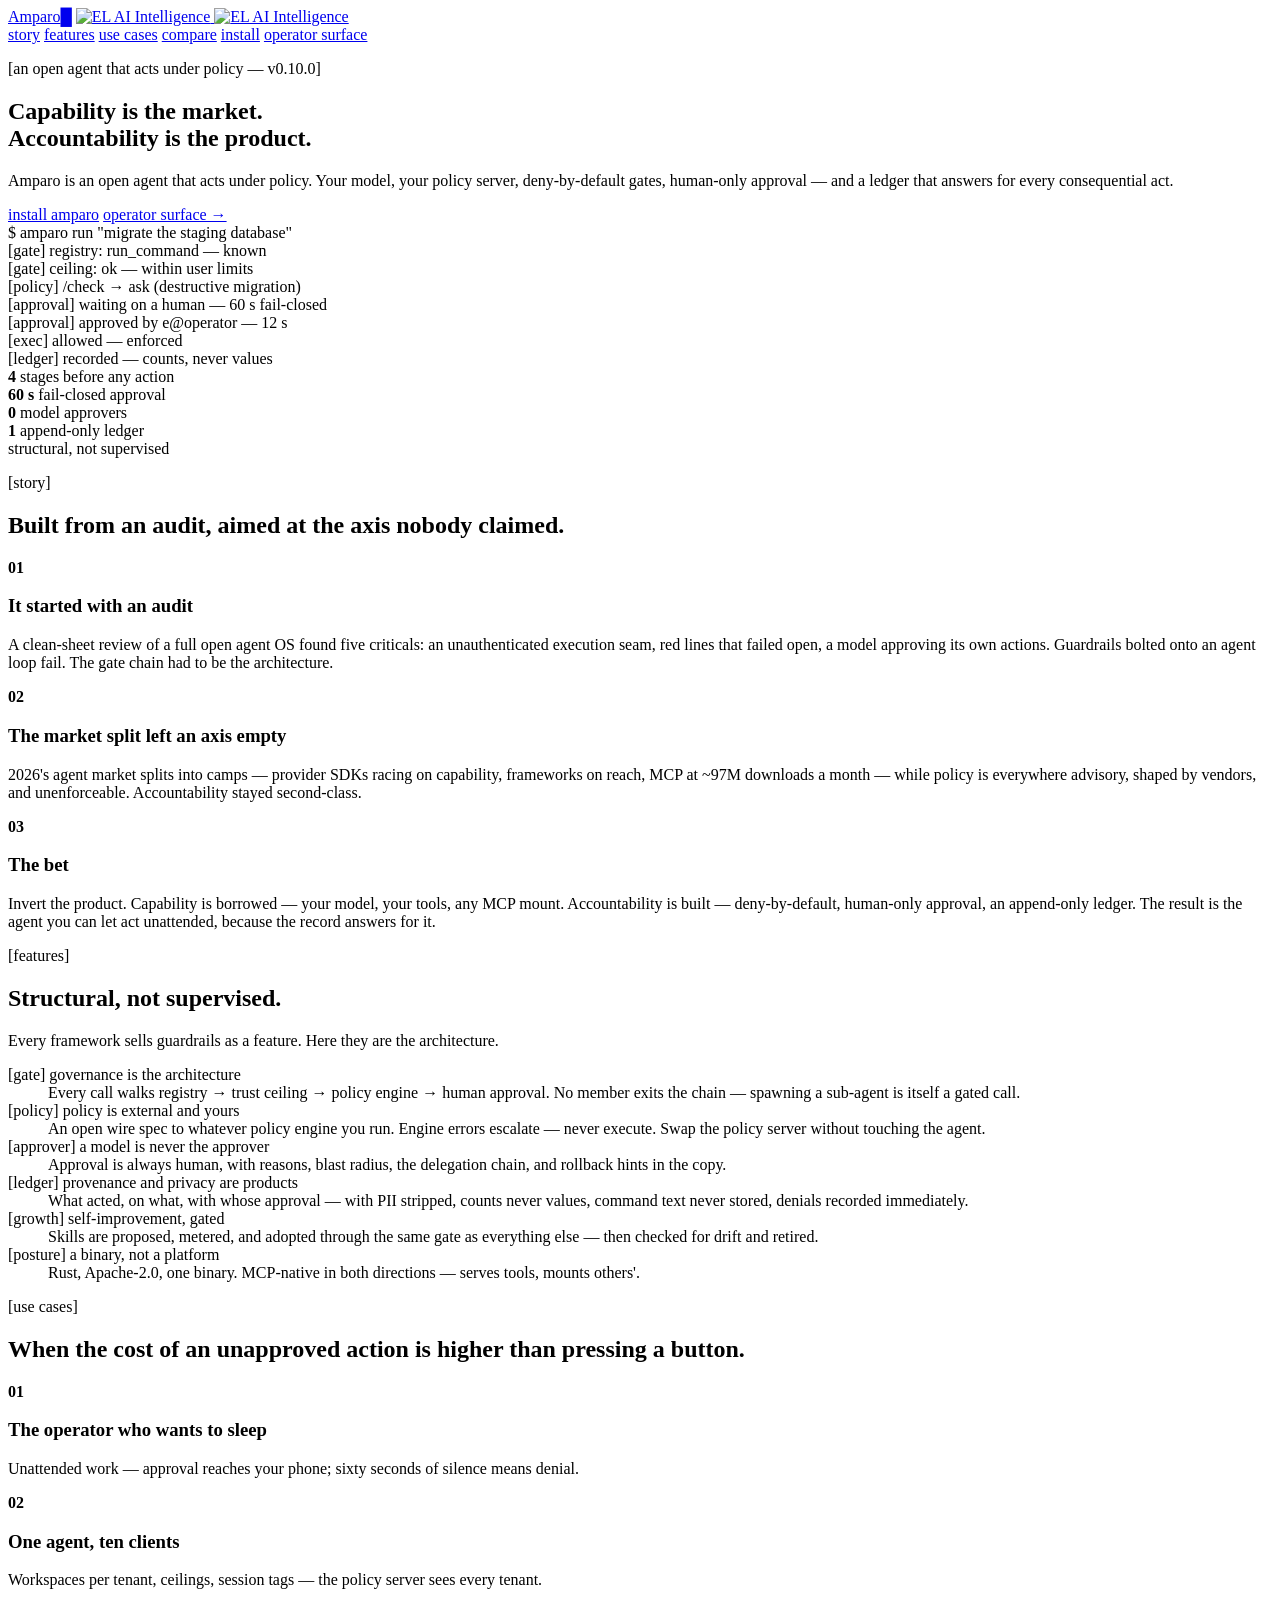
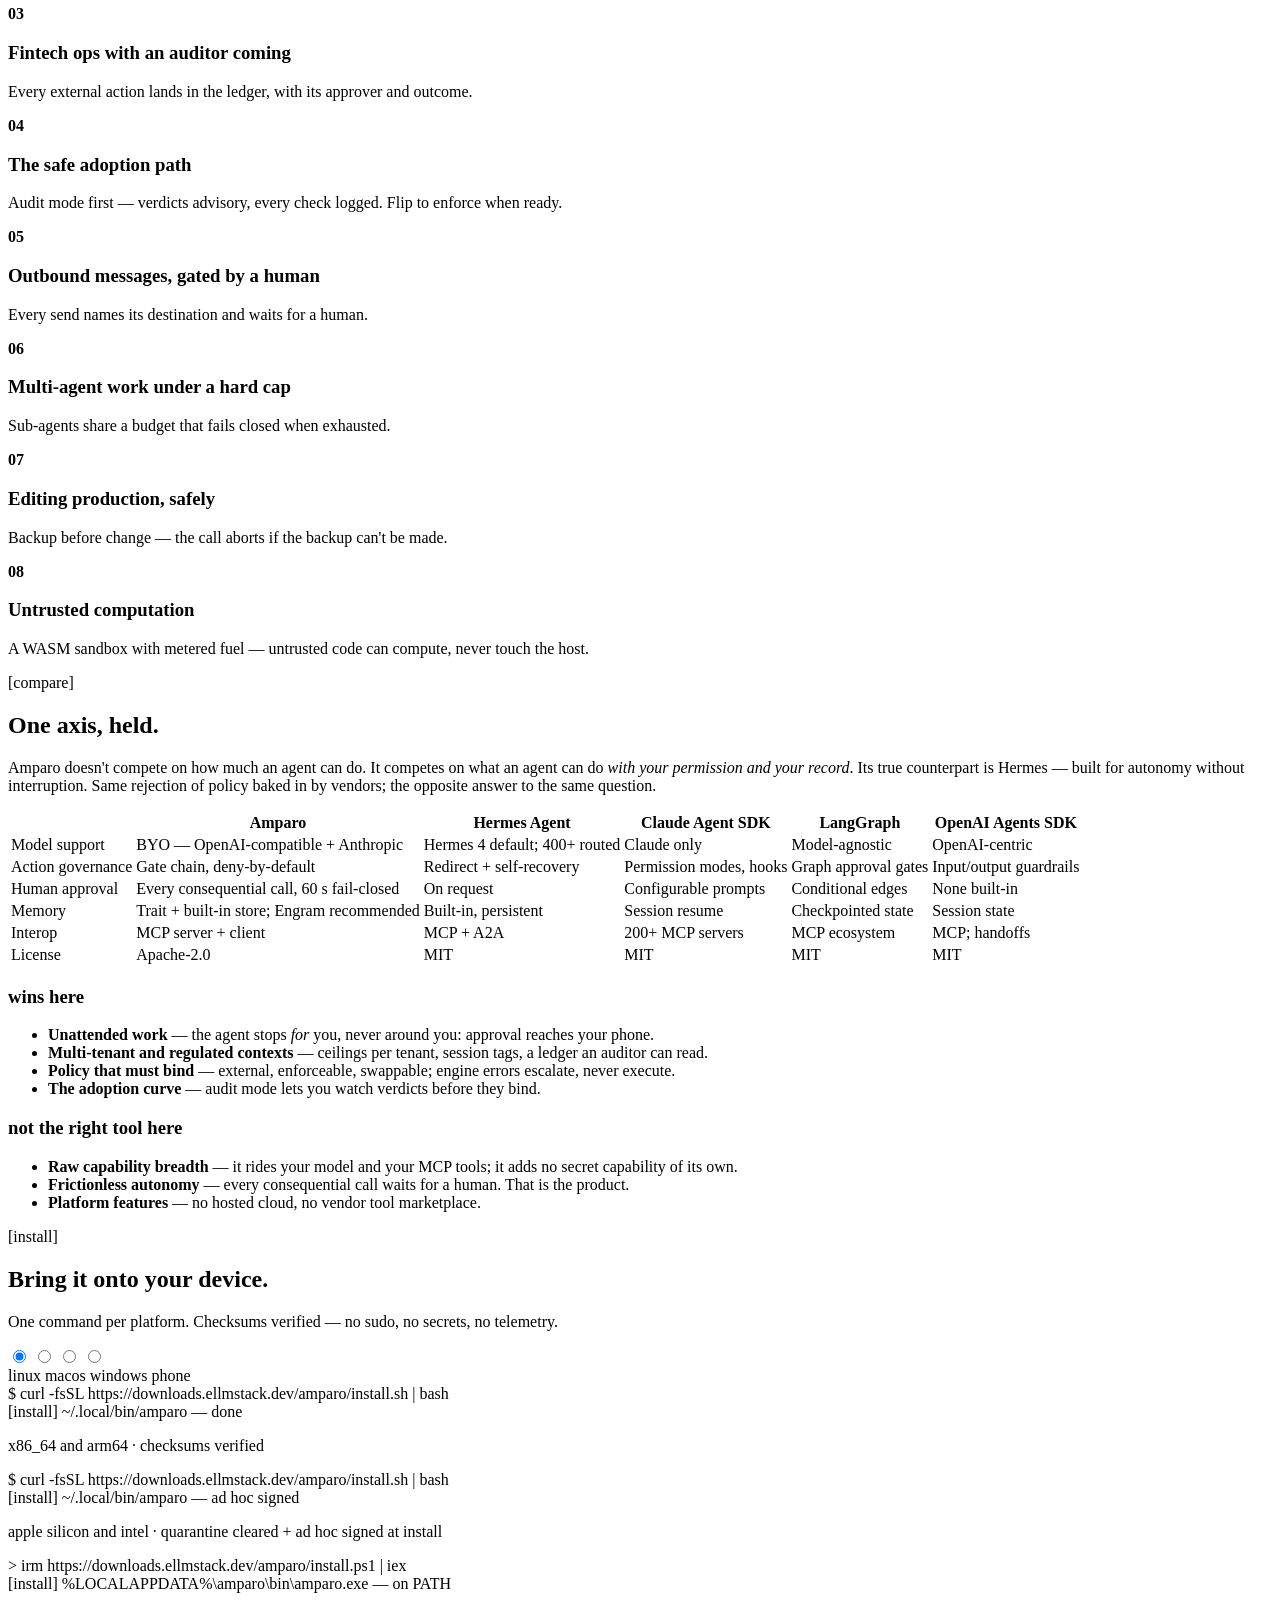
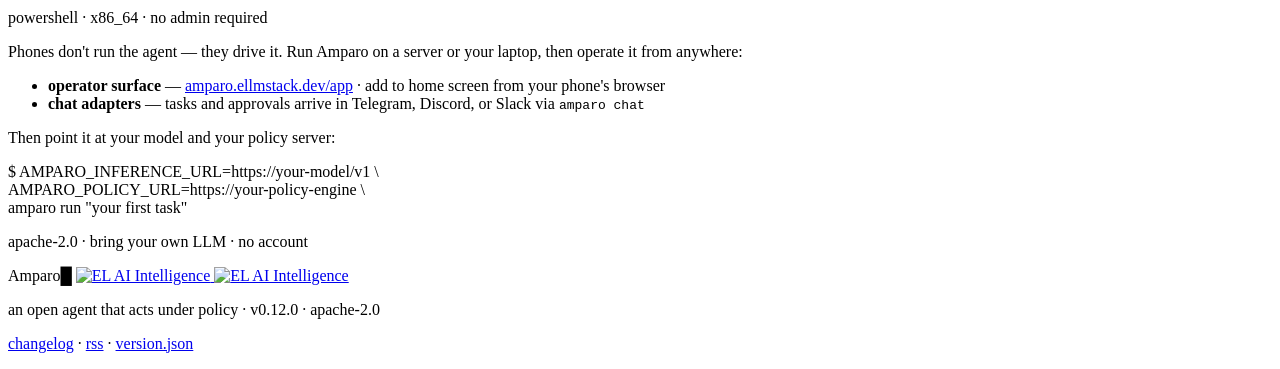
==== web/public/landing.html @ 2b6a8eb6 "Update notifications: changelog page, version.json, RSS, CLI update check, TUI and web banners - web" ====
<!doctype html>
<html lang="en">
<head>
  <meta charset="utf-8">
  <meta name="viewport" content="width=device-width, initial-scale=1">
  <title>Amparo — an open agent that acts under policy</title>
  <meta name="description" content="Amparo is an open agent that acts under policy: bring your own LLM, deny-by-default gates, human-only approval, and a ledger that records every consequential act.">
  <link rel="stylesheet" href="/landing.css">
</head>
<body>
  <header>
    <div class="hdr">
      <div class="brand-group">
        <a class="brand" href="/">Amparo<span class="cursor" aria-hidden="true">█</span></a>
        <a class="brand-company" href="https://elai-intelligence.com" aria-label="EL AI Intelligence">
          <img class="wm-dark" src="/img/elai-wordmark-white.png" alt="EL AI Intelligence">
          <img class="wm-light" src="/img/elai-wordmark.png" alt="EL AI Intelligence">
        </a>
      </div>
      <nav>
        <a href="#story">story</a>
        <a href="#features">features</a>
        <a href="#cases">use cases</a>
        <a href="#compare">compare</a>
        <a href="#install">install</a>
        <a class="cta" href="/app">operator surface</a>
      </nav>
    </div>
  </header>

  <section class="hero">
    <div class="wrap">
      <div class="hero-grid">
        <div>
          <p class="eyebrow">[an open agent that acts under policy — v0.10.0]</p>
          <h1>Capability is the market.<br>Accountability is the product.</h1>
          <p class="lede">Amparo is an open agent that acts under policy. Your model, your policy server, deny-by-default gates, human-only approval — and a ledger that answers for every consequential act.</p>
          <div class="cta-row">
            <a class="btn primary" href="#install">install amparo</a>
            <a class="btn" href="/app">operator surface →</a>
          </div>
        </div>
        <div class="terminal" aria-label="amparo run example">
          <div class="t-line"><span class="p">$</span> amparo run "migrate the staging database"</div>
          <div class="t-line"><span class="tag-gate">[gate]</span> registry: run_command — known</div>
          <div class="t-line"><span class="tag-gate">[gate]</span> ceiling: ok — within user limits</div>
          <div class="t-line"><span class="tag-policy">[policy]</span> /check → ask <span class="dim">(destructive migration)</span></div>
          <div class="t-line"><span class="tag-approval">[approval]</span> waiting on a human — 60 s fail-closed</div>
          <div class="t-line"><span class="tag-approval">[approval]</span> approved by e@operator — 12 s</div>
          <div class="t-line"><span class="tag-exec">[exec]</span> allowed — enforced</div>
          <div class="t-line"><span class="tag-ledger">[ledger]</span> recorded — counts, never values</div>
        </div>
      </div>
      <div class="proof-row">
        <div class="proof-item"><b>4</b> stages before any action</div>
        <div class="proof-item"><b>60 s</b> fail-closed approval</div>
        <div class="proof-item"><b>0</b> model approvers</div>
        <div class="proof-item"><b>1</b> append-only ledger</div>
        <div class="proof-item proof-label">structural, not supervised</div>
      </div>
    </div>
  </section>

  <section id="story">
    <div class="wrap">
      <p class="eyebrow">[story]</p>
      <h2>Built from an audit, aimed at the axis nobody claimed.</h2>
      <div class="beats">
        <div class="beat">
          <b>01</b>
          <div>
            <h3>It started with an audit</h3>
            <p>A clean-sheet review of a full open agent OS found five criticals: an unauthenticated execution seam, red lines that failed open, a model approving its own actions. Guardrails bolted onto an agent loop fail. The gate chain had to be the architecture.</p>
          </div>
        </div>
        <div class="beat">
          <b>02</b>
          <div>
            <h3>The market split left an axis empty</h3>
            <p>2026's agent market splits into camps — provider SDKs racing on capability, frameworks on reach, MCP at ~97M downloads a month — while policy is everywhere advisory, shaped by vendors, and unenforceable. Accountability stayed second-class.</p>
          </div>
        </div>
        <div class="beat">
          <b>03</b>
          <div>
            <h3>The bet</h3>
            <p>Invert the product. Capability is borrowed — your model, your tools, any MCP mount. Accountability is built — deny-by-default, human-only approval, an append-only ledger. The result is the agent you can let act unattended, because the record answers for it.</p>
          </div>
        </div>
      </div>
    </div>
  </section>

  <section id="features" class="band-alt">
    <div class="wrap">
      <p class="eyebrow">[features]</p>
      <h2>Structural, not supervised.</h2>
      <p class="sub">Every framework sells guardrails as a feature. Here they are the architecture.</p>
      <dl class="features">
        <div class="feature"><dt>[gate] governance is the architecture</dt><dd>Every call walks registry → trust ceiling → policy engine → human approval. No member exits the chain — spawning a sub-agent is itself a gated call.</dd></div>
        <div class="feature"><dt>[policy] policy is external and yours</dt><dd>An open wire spec to whatever policy engine you run. Engine errors escalate — never execute. Swap the policy server without touching the agent.</dd></div>
        <div class="feature"><dt>[approver] a model is never the approver</dt><dd>Approval is always human, with reasons, blast radius, the delegation chain, and rollback hints in the copy.</dd></div>
        <div class="feature"><dt>[ledger] provenance and privacy are products</dt><dd>What acted, on what, with whose approval — with PII stripped, counts never values, command text never stored, denials recorded immediately.</dd></div>
        <div class="feature"><dt>[growth] self-improvement, gated</dt><dd>Skills are proposed, metered, and adopted through the same gate as everything else — then checked for drift and retired.</dd></div>
        <div class="feature"><dt>[posture] a binary, not a platform</dt><dd>Rust, Apache-2.0, one binary. MCP-native in both directions — serves tools, mounts others'.</dd></div>
      </dl>
    </div>
  </section>

  <section id="cases">
    <div class="wrap">
      <p class="eyebrow">[use cases]</p>
      <h2>When the cost of an unapproved action is higher than pressing a button.</h2>
      <div class="cases">
        <div class="case"><b>01</b><div><h3>The operator who wants to sleep</h3><p>Unattended work — approval reaches your phone; sixty seconds of silence means denial.</p></div></div>
        <div class="case"><b>02</b><div><h3>One agent, ten clients</h3><p>Workspaces per tenant, ceilings, session tags — the policy server sees every tenant.</p></div></div>
        <div class="case"><b>03</b><div><h3>Fintech ops with an auditor coming</h3><p>Every external action lands in the ledger, with its approver and outcome.</p></div></div>
        <div class="case"><b>04</b><div><h3>The safe adoption path</h3><p>Audit mode first — verdicts advisory, every check logged. Flip to enforce when ready.</p></div></div>
        <div class="case"><b>05</b><div><h3>Outbound messages, gated by a human</h3><p>Every send names its destination and waits for a human.</p></div></div>
        <div class="case"><b>06</b><div><h3>Multi-agent work under a hard cap</h3><p>Sub-agents share a budget that fails closed when exhausted.</p></div></div>
        <div class="case"><b>07</b><div><h3>Editing production, safely</h3><p>Backup before change — the call aborts if the backup can't be made.</p></div></div>
        <div class="case"><b>08</b><div><h3>Untrusted computation</h3><p>A WASM sandbox with metered fuel — untrusted code can compute, never touch the host.</p></div></div>
      </div>
    </div>
  </section>

  <section id="compare" class="band-alt">
    <div class="wrap">
      <p class="eyebrow">[compare]</p>
      <h2>One axis, held.</h2>
      <p class="sub">Amparo doesn't compete on how much an agent can do. It competes on what an agent can do <em>with your permission and your record</em>. Its true counterpart is Hermes — built for autonomy without interruption. Same rejection of policy baked in by vendors; the opposite answer to the same question.</p>
      <div class="table-wrap">
        <table>
          <thead>
            <tr>
              <th></th>
              <th class="us">Amparo</th>
              <th>Hermes Agent</th>
              <th>Claude Agent SDK</th>
              <th>LangGraph</th>
              <th>OpenAI Agents SDK</th>
            </tr>
          </thead>
          <tbody>
            <tr><td>Model support</td><td class="us">BYO — OpenAI-compatible + Anthropic</td><td>Hermes 4 default; 400+ routed</td><td>Claude only</td><td>Model-agnostic</td><td>OpenAI-centric</td></tr>
            <tr><td>Action governance</td><td class="us">Gate chain, deny-by-default</td><td>Redirect + self-recovery</td><td>Permission modes, hooks</td><td>Graph approval gates</td><td>Input/output guardrails</td></tr>
            <tr><td>Human approval</td><td class="us">Every consequential call, 60 s fail-closed</td><td>On request</td><td>Configurable prompts</td><td>Conditional edges</td><td>None built-in</td></tr>
            <tr><td>Memory</td><td class="us">Trait + built-in store; Engram recommended</td><td>Built-in, persistent</td><td>Session resume</td><td>Checkpointed state</td><td>Session state</td></tr>
            <tr><td>Interop</td><td class="us">MCP server + client</td><td>MCP + A2A</td><td>200+ MCP servers</td><td>MCP ecosystem</td><td>MCP; handoffs</td></tr>
            <tr><td>License</td><td class="us">Apache-2.0</td><td>MIT</td><td>MIT</td><td>MIT</td><td>MIT</td></tr>
          </tbody>
        </table>
      </div>
      <div class="split">
        <div class="half wins">
          <h3>wins here</h3>
          <ul>
            <li><b>Unattended work</b> — the agent stops <em>for</em> you, never around you: approval reaches your phone.</li>
            <li><b>Multi-tenant and regulated contexts</b> — ceilings per tenant, session tags, a ledger an auditor can read.</li>
            <li><b>Policy that must bind</b> — external, enforceable, swappable; engine errors escalate, never execute.</li>
            <li><b>The adoption curve</b> — audit mode lets you watch verdicts before they bind.</li>
          </ul>
        </div>
        <div class="half loses">
          <h3>not the right tool here</h3>
          <ul>
            <li><b>Raw capability breadth</b> — it rides your model and your MCP tools; it adds no secret capability of its own.</li>
            <li><b>Frictionless autonomy</b> — every consequential call waits for a human. That is the product.</li>
            <li><b>Platform features</b> — no hosted cloud, no vendor tool marketplace.</li>
          </ul>
        </div>
      </div>
    </div>
  </section>

  <section id="install">
    <div class="wrap">
      <p class="eyebrow">[install]</p>
      <h2>Bring it onto your device.</h2>
      <p class="sub">One command per platform. Checksums verified — no sudo, no secrets, no telemetry.</p>
      <div class="tabs">
        <input type="radio" name="plat" id="tab-linux" checked>
        <input type="radio" name="plat" id="tab-macos">
        <input type="radio" name="plat" id="tab-windows">
        <input type="radio" name="plat" id="tab-phone">
        <div class="tab-labels">
          <label for="tab-linux">linux</label>
          <label for="tab-macos">macos</label>
          <label for="tab-windows">windows</label>
          <label for="tab-phone">phone</label>
        </div>
        <div class="pane" data-pane="linux">
          <div class="terminal install-term">
            <div class="t-line"><span class="p">$</span> curl -fsSL https://downloads.ellmstack.dev/amparo/install.sh | bash</div>
            <div class="t-line"><span class="tag-ledger">[install]</span> ~/.local/bin/amparo — done</div>
          </div>
          <p class="note">x86_64 and arm64 · checksums verified</p>
        </div>
        <div class="pane" data-pane="macos">
          <div class="terminal install-term">
            <div class="t-line"><span class="p">$</span> curl -fsSL https://downloads.ellmstack.dev/amparo/install.sh | bash</div>
            <div class="t-line"><span class="tag-ledger">[install]</span> ~/.local/bin/amparo — ad hoc signed</div>
          </div>
          <p class="note">apple silicon and intel · quarantine cleared + ad hoc signed at install</p>
        </div>
        <div class="pane" data-pane="windows">
          <div class="terminal install-term">
            <div class="t-line"><span class="p">&gt;</span> irm https://downloads.ellmstack.dev/amparo/install.ps1 | iex</div>
            <div class="t-line"><span class="tag-ledger">[install]</span> %LOCALAPPDATA%\amparo\bin\amparo.exe — on PATH</div>
          </div>
          <p class="note">powershell · x86_64 · no admin required</p>
        </div>
        <div class="pane" data-pane="phone">
          <p class="sub">Phones don't run the agent — they drive it. Run Amparo on a server or your laptop, then operate it from anywhere:</p>
          <ul class="phone-list">
            <li><b>operator surface</b> — <a href="/app">amparo.ellmstack.dev/app</a> · add to home screen from your phone's browser</li>
            <li><b>chat adapters</b> — tasks and approvals arrive in Telegram, Discord, or Slack via <code>amparo chat</code></li>
          </ul>
        </div>
      </div>
      <p class="sub">Then point it at your model and your policy server:</p>
      <div class="terminal install-term">
        <div class="t-line"><span class="p">$</span> AMPARO_INFERENCE_URL=https://your-model/v1 \</div>
        <div class="t-line">  AMPARO_POLICY_URL=https://your-policy-engine \</div>
        <div class="t-line">  amparo run "your first task"</div>
      </div>
      <p class="note">apache-2.0 · bring your own LLM · no account</p>
    </div>
  </section>

  <footer>
    <div class="ftr">
      <div class="brand-group">
        <span class="brand">Amparo<span class="cursor" aria-hidden="true">█</span></span>
        <a class="brand-company" href="https://elai-intelligence.com" aria-label="EL AI Intelligence">
          <img class="wm-dark" src="/img/elai-wordmark-white.png" alt="EL AI Intelligence">
          <img class="wm-light" src="/img/elai-wordmark.png" alt="EL AI Intelligence">
        </a>
      </div>
      <p class="meta">an open agent that acts under policy · v0.12.0 · apache-2.0</p>
      <p class="meta"><a href="/changelog">changelog</a> · <a href="/feed.xml">rss</a> · <a href="/version.json">version.json</a></p>
    </div>
  </footer>
</body>
</html>
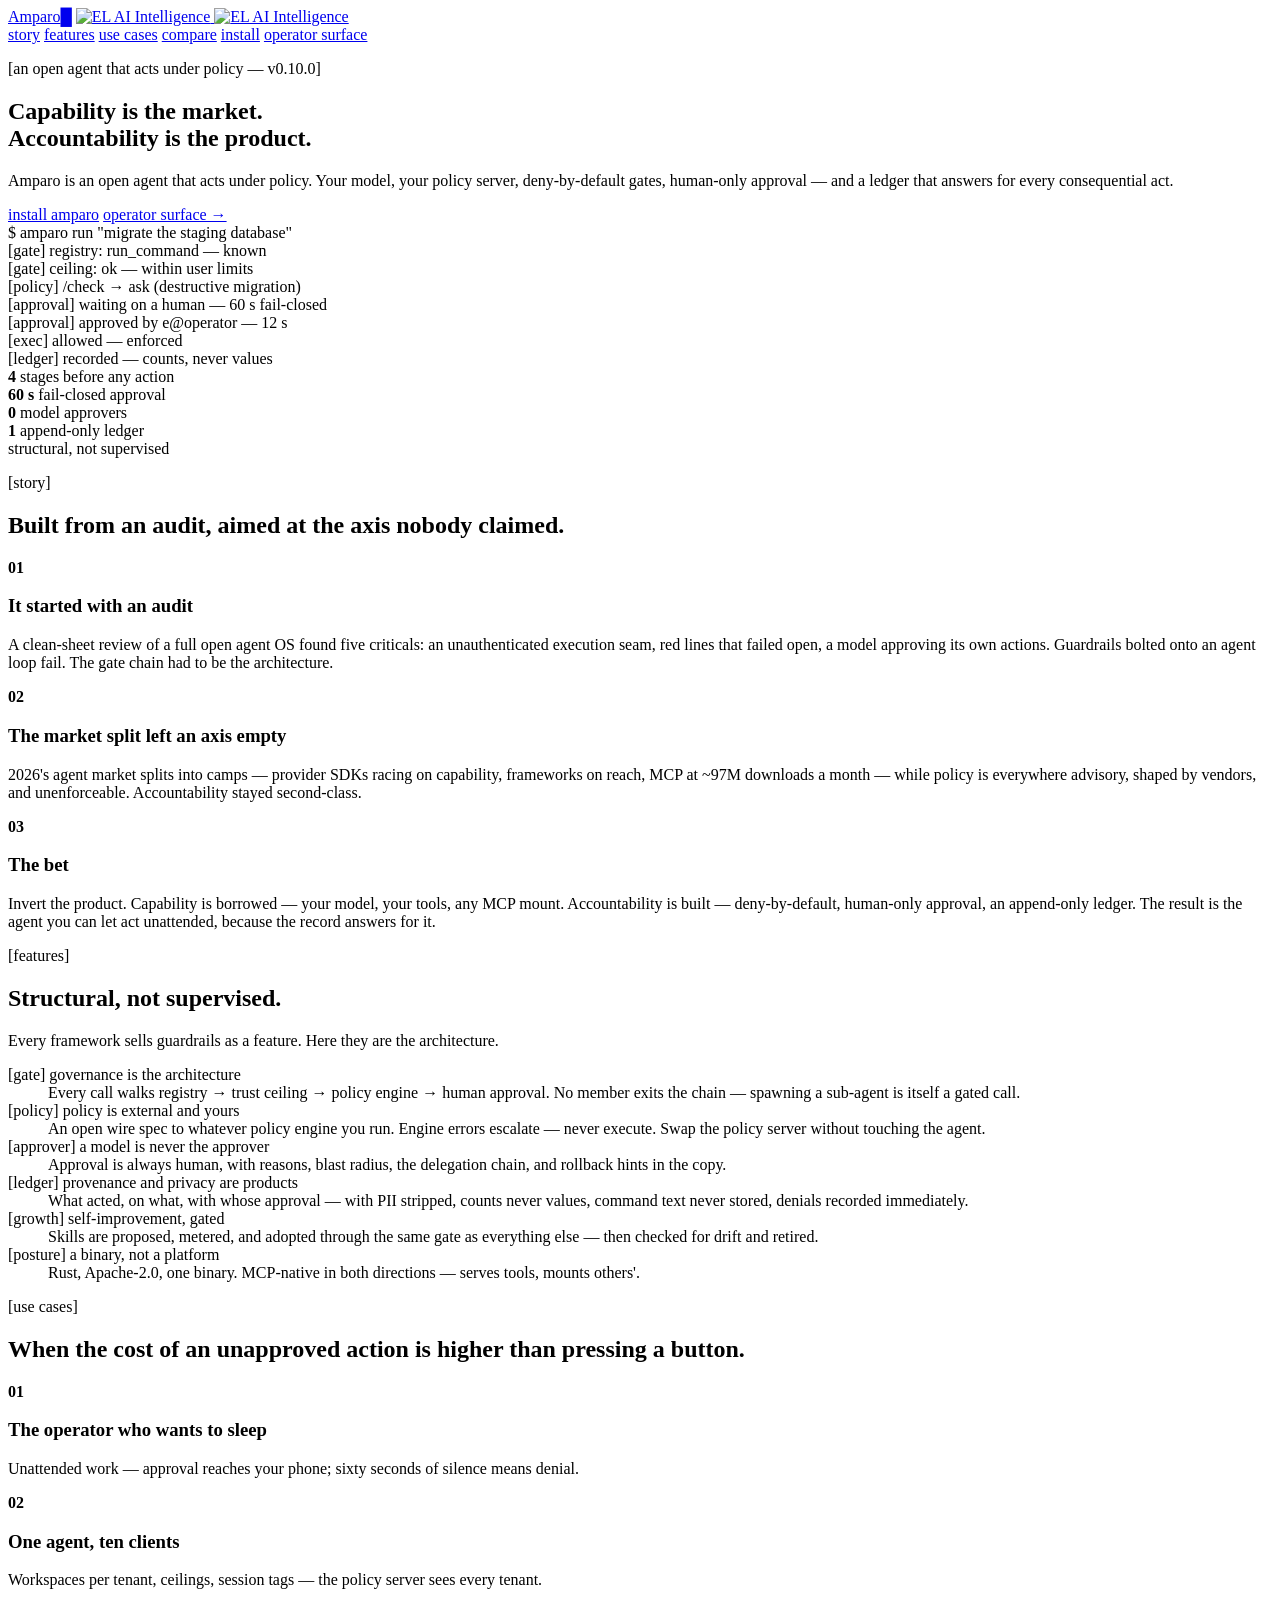
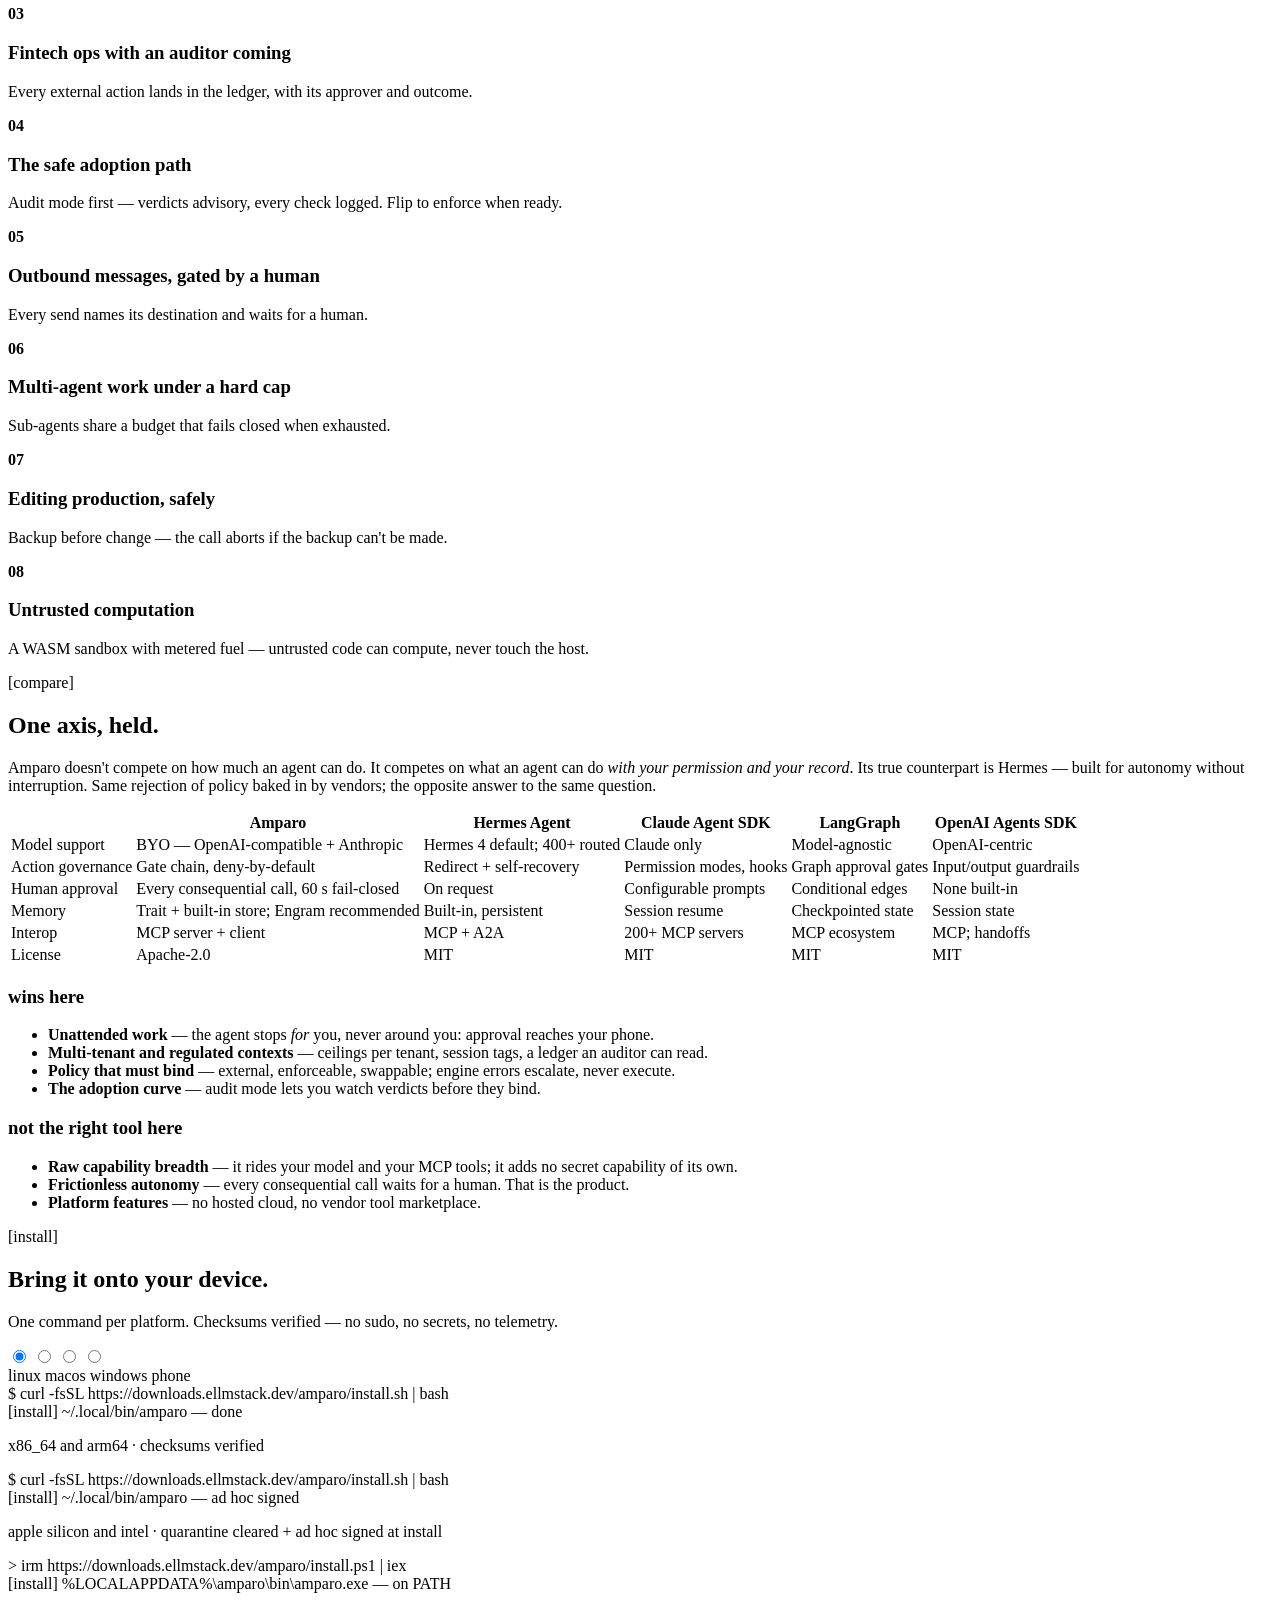
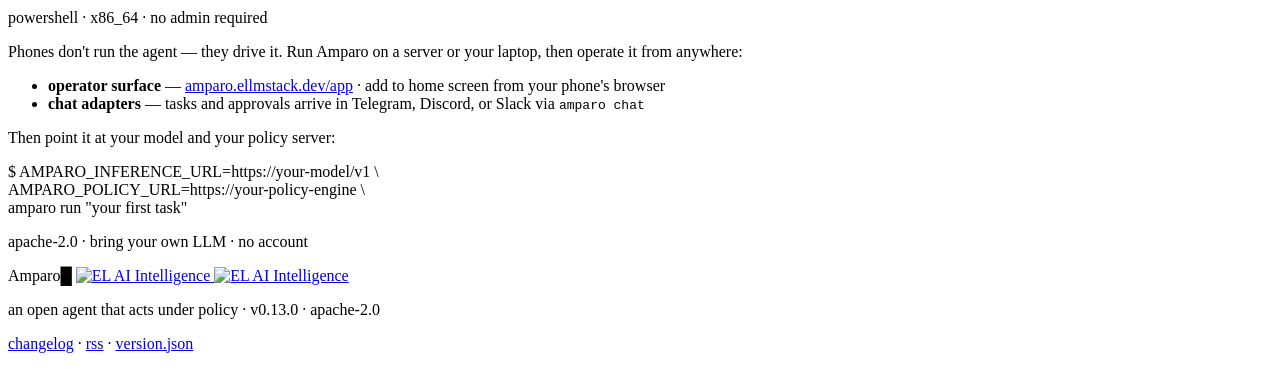
==== commit 55e019f2: "Release 0.13.0: update notifications and the line_delta rename Version bump 0.12.0 -> 0.13.0 across " ====
--- a/web/public/landing.html
+++ b/web/public/landing.html
@@ -237,7 +237,7 @@
           <img class="wm-light" src="/img/elai-wordmark.png" alt="EL AI Intelligence">
         </a>
       </div>
-      <p class="meta">an open agent that acts under policy · v0.12.0 · apache-2.0</p>
+      <p class="meta">an open agent that acts under policy · v0.13.0 · apache-2.0</p>
       <p class="meta"><a href="/changelog">changelog</a> · <a href="/feed.xml">rss</a> · <a href="/version.json">version.json</a></p>
     </div>
   </footer>
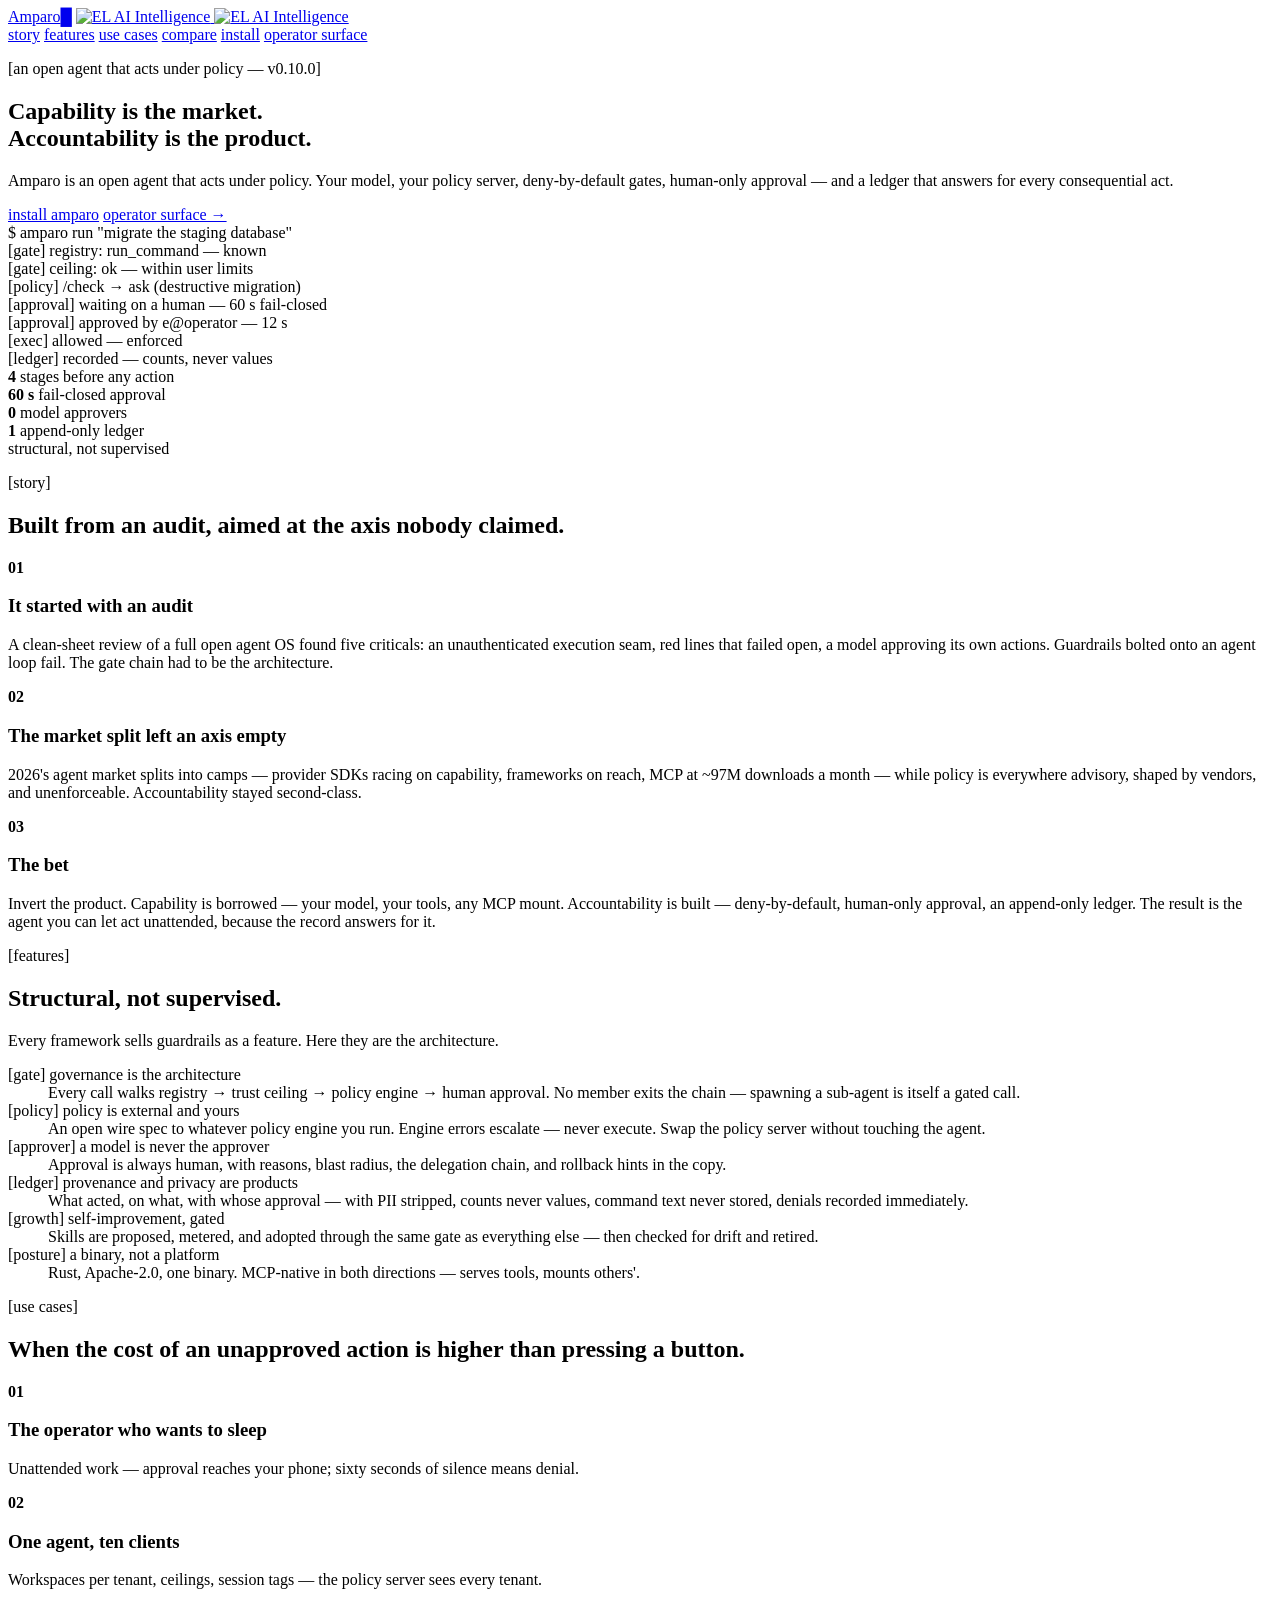
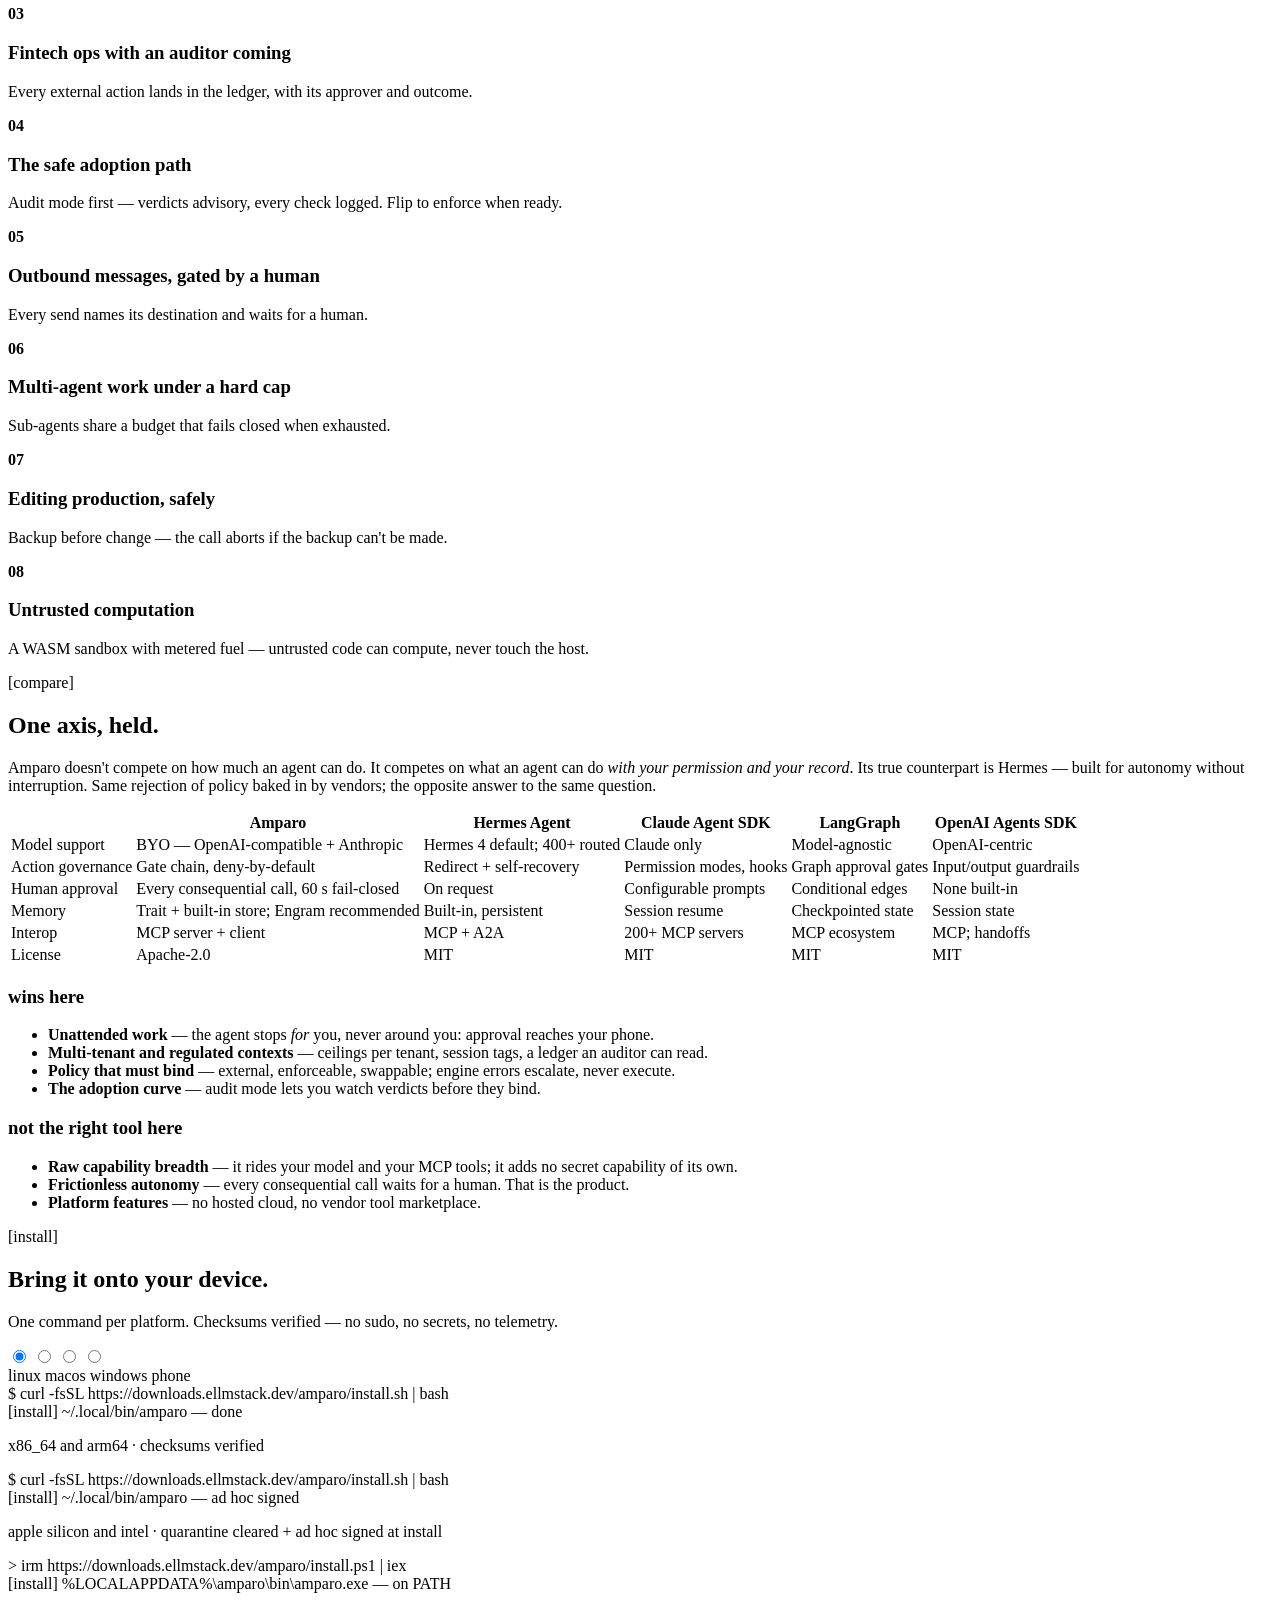
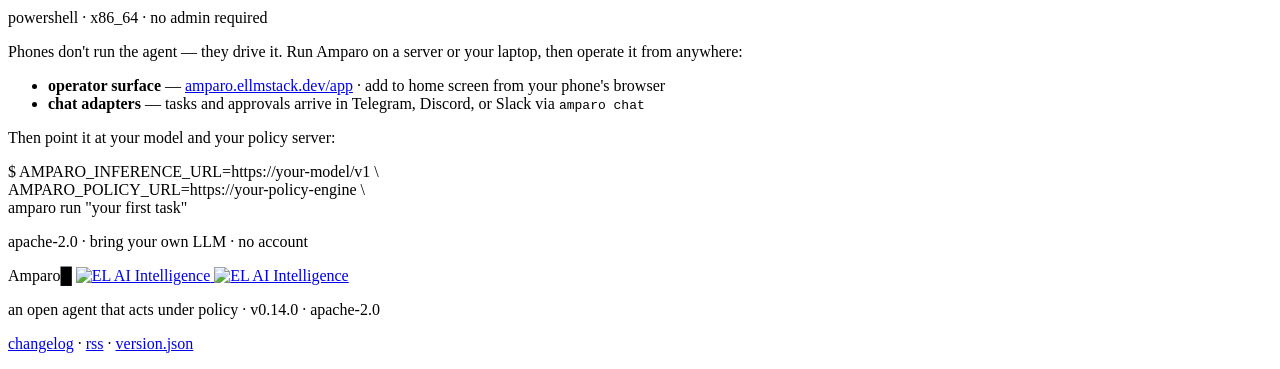
==== commit cbef3973: "Release 0.14.0: Windows interactive parity Version bump 0.13.0 -> 0.14.0 across the workspace; [Unre" ====
--- a/web/public/landing.html
+++ b/web/public/landing.html
@@ -237,7 +237,7 @@
           <img class="wm-light" src="/img/elai-wordmark.png" alt="EL AI Intelligence">
         </a>
       </div>
-      <p class="meta">an open agent that acts under policy · v0.13.0 · apache-2.0</p>
+      <p class="meta">an open agent that acts under policy · v0.14.0 · apache-2.0</p>
       <p class="meta"><a href="/changelog">changelog</a> · <a href="/feed.xml">rss</a> · <a href="/version.json">version.json</a></p>
     </div>
   </footer>
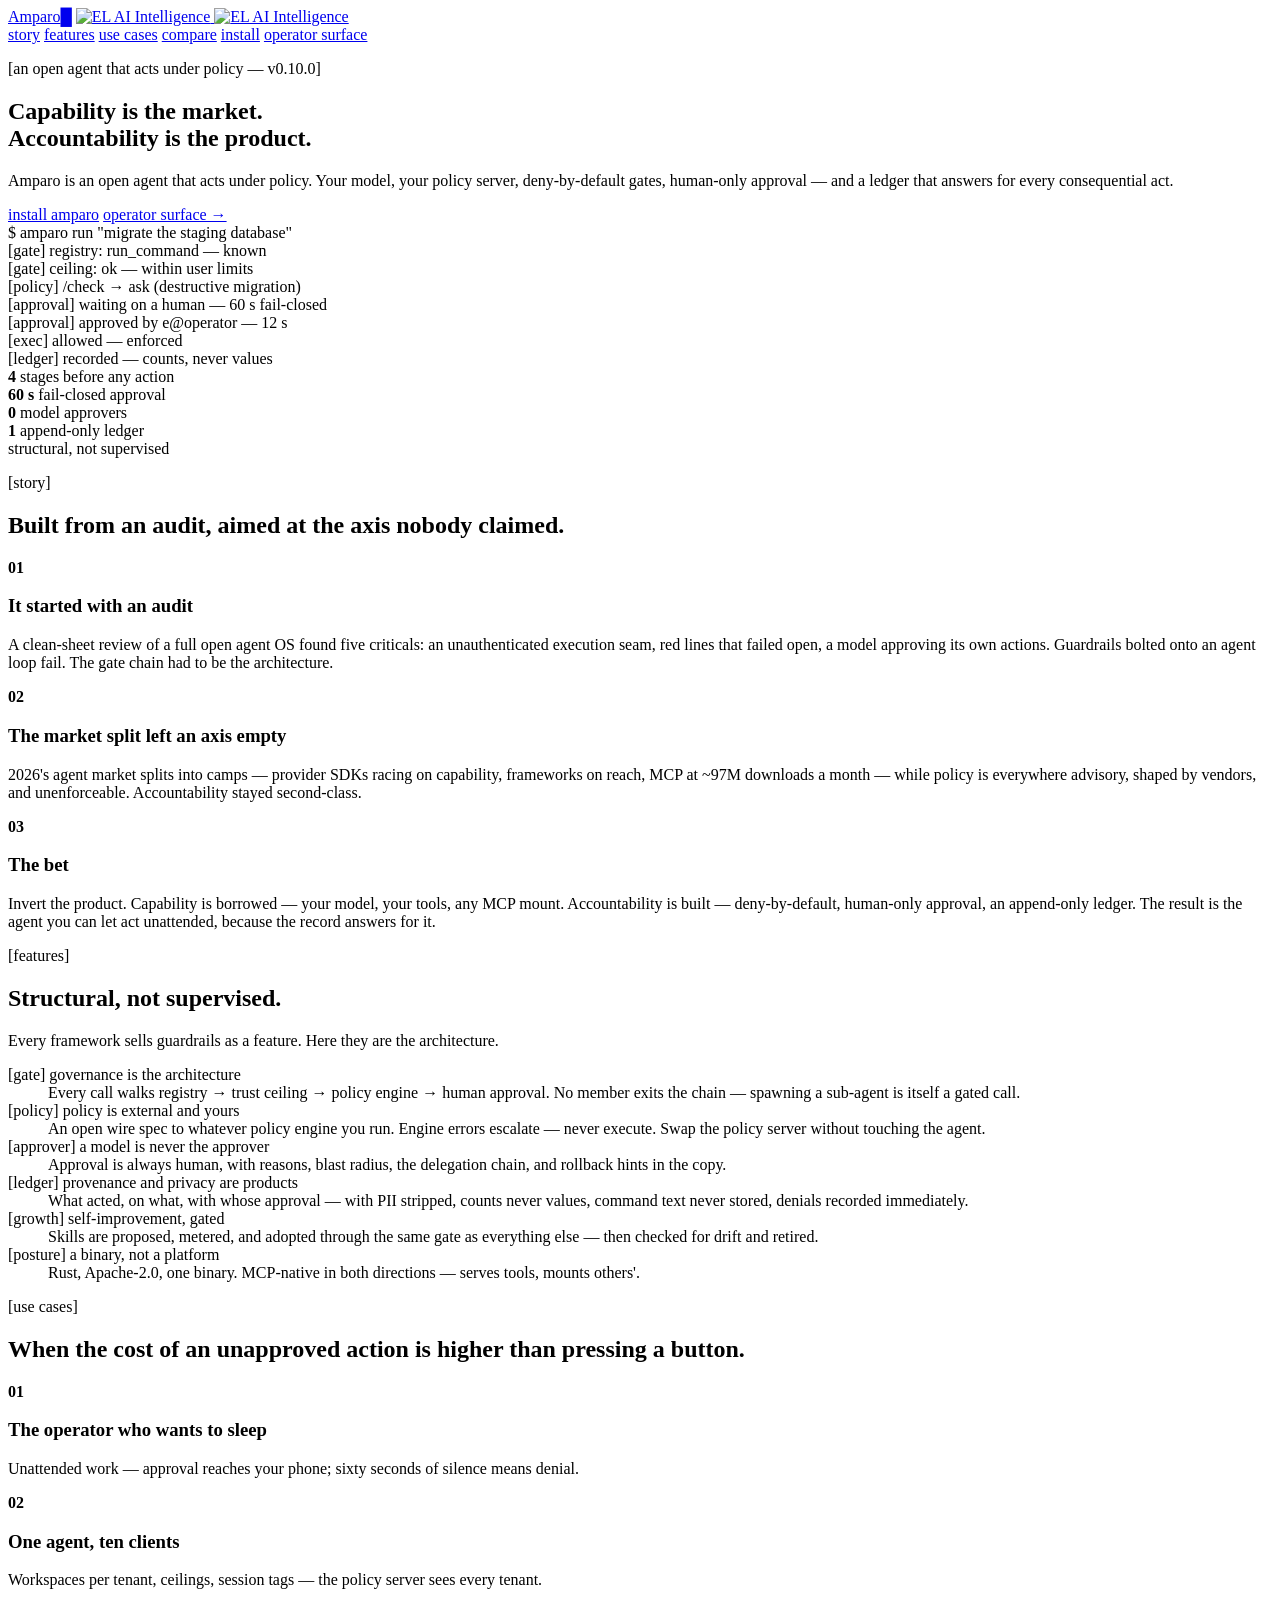
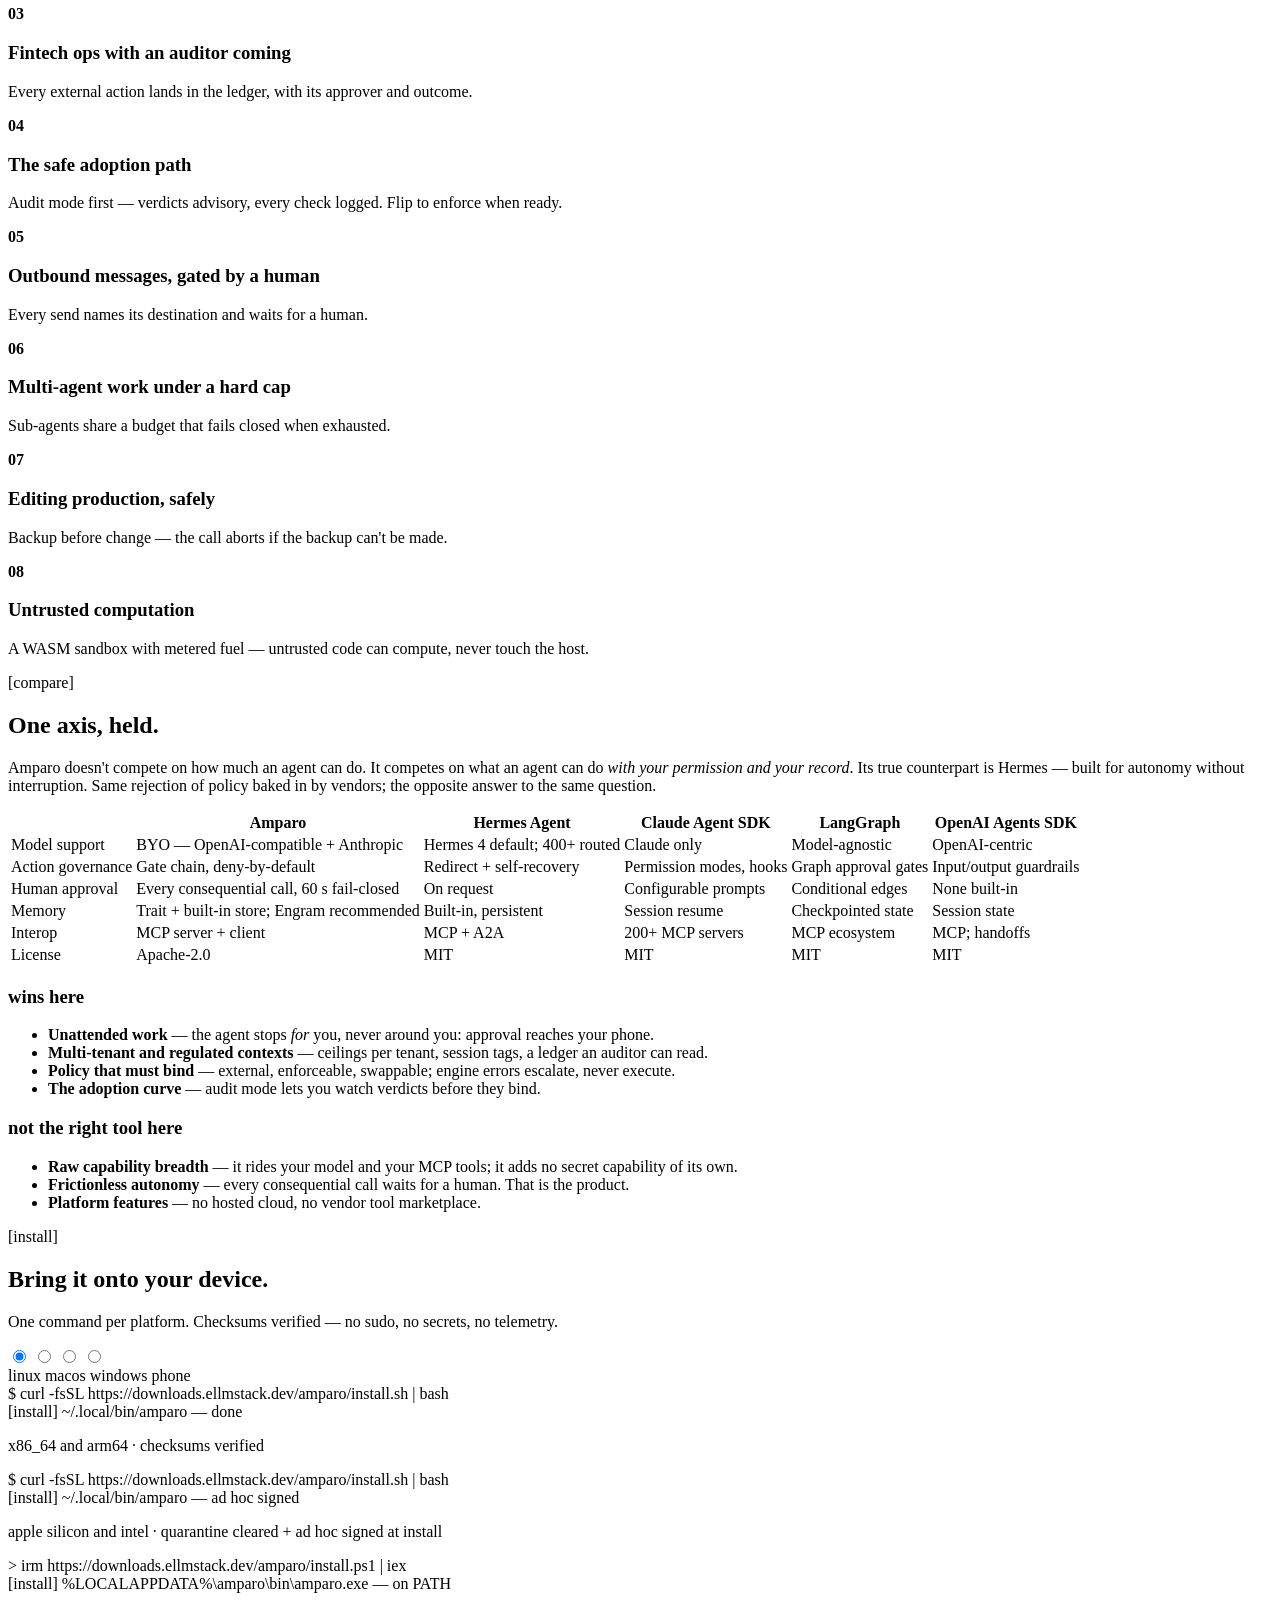
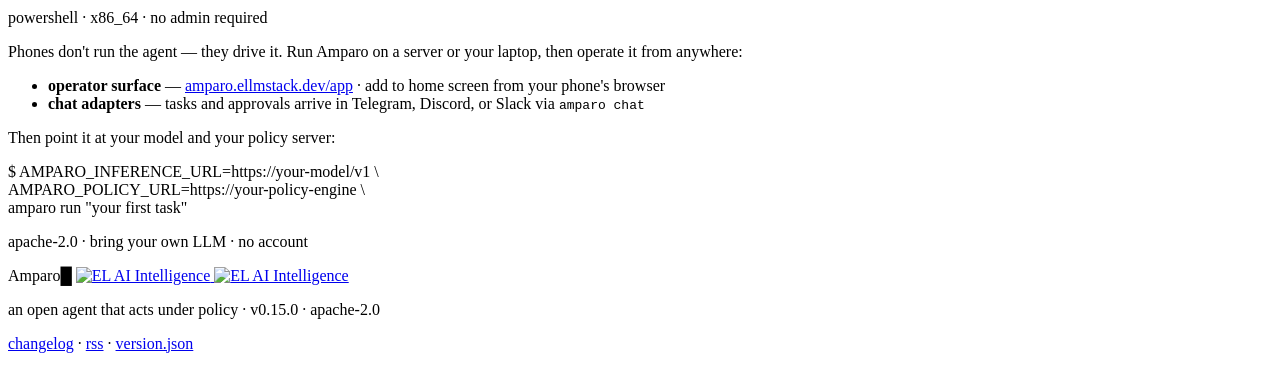
==== commit 984dda56: "R7 W3: docs + version 0.15.0 (provider catalog, friendly wizard)" ====
--- a/web/public/landing.html
+++ b/web/public/landing.html
@@ -237,7 +237,7 @@
           <img class="wm-light" src="/img/elai-wordmark.png" alt="EL AI Intelligence">
         </a>
       </div>
-      <p class="meta">an open agent that acts under policy · v0.14.0 · apache-2.0</p>
+      <p class="meta">an open agent that acts under policy · v0.15.0 · apache-2.0</p>
       <p class="meta"><a href="/changelog">changelog</a> · <a href="/feed.xml">rss</a> · <a href="/version.json">version.json</a></p>
     </div>
   </footer>
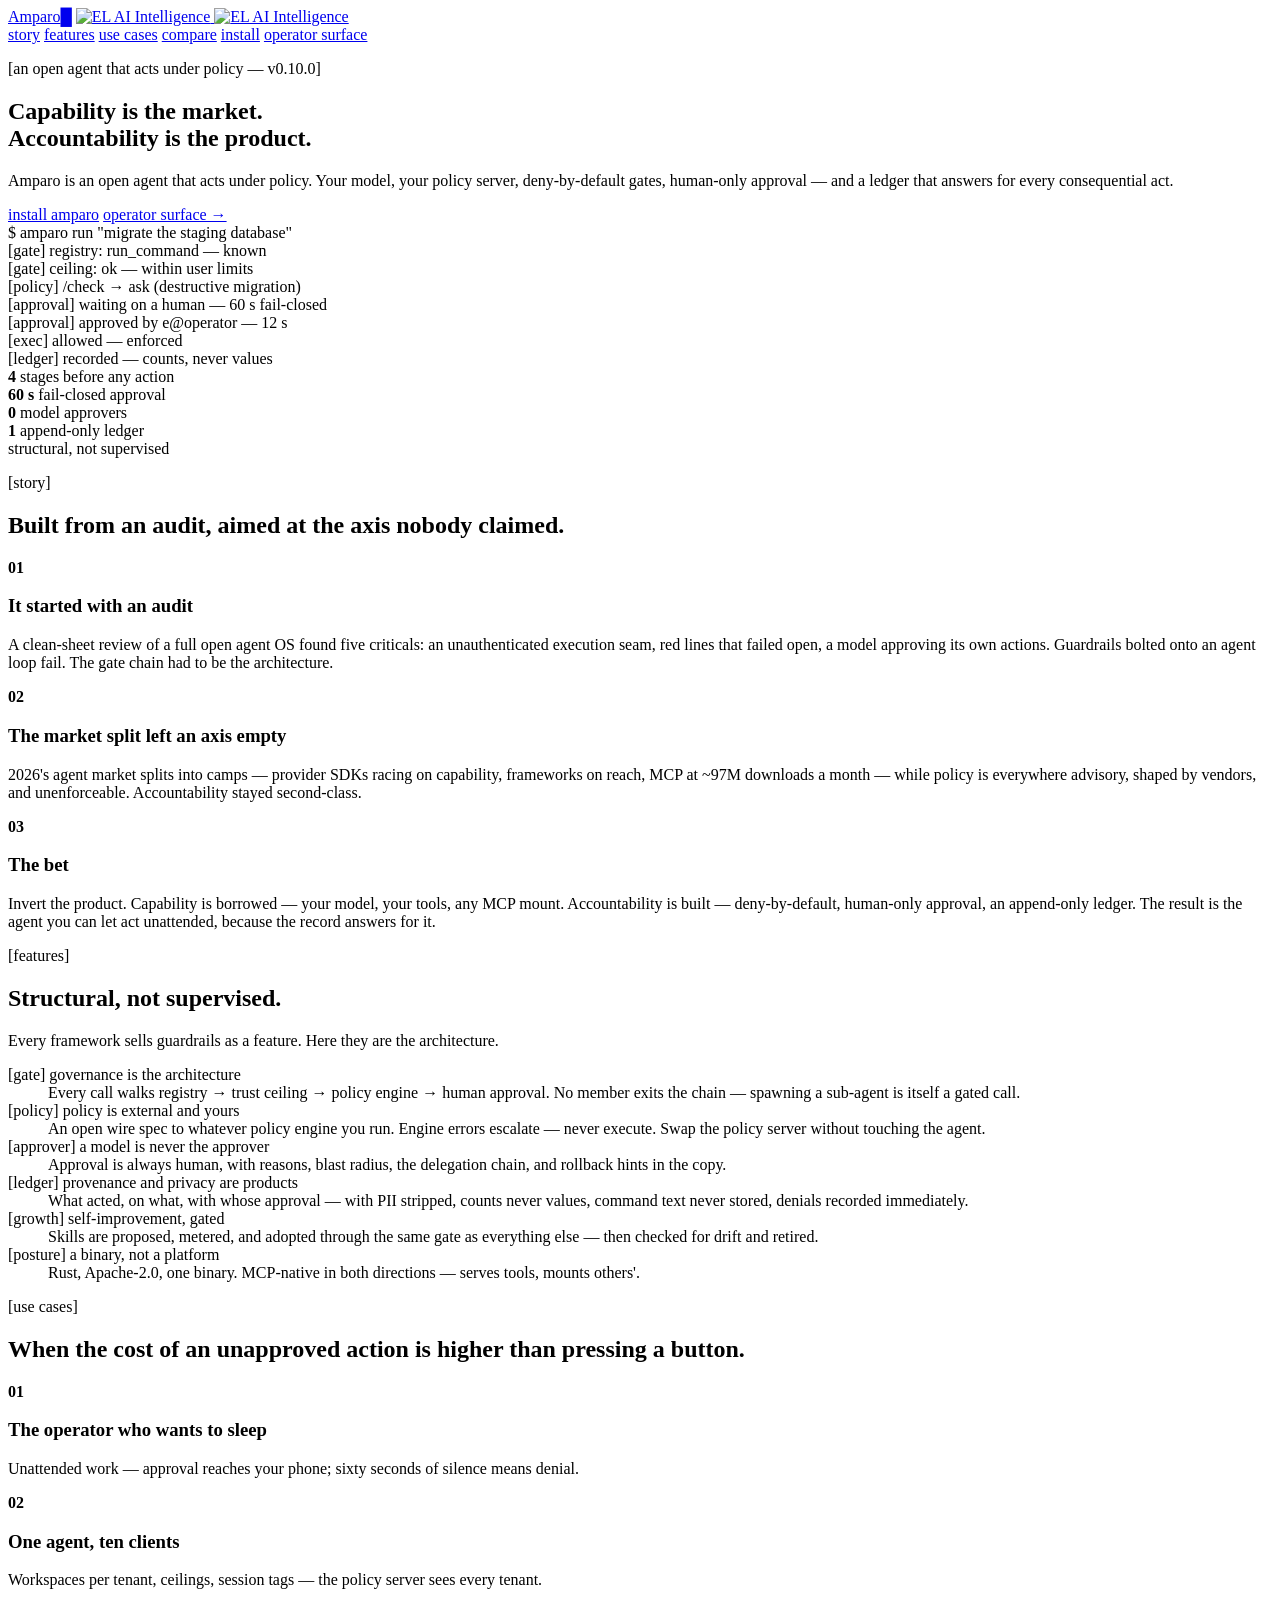
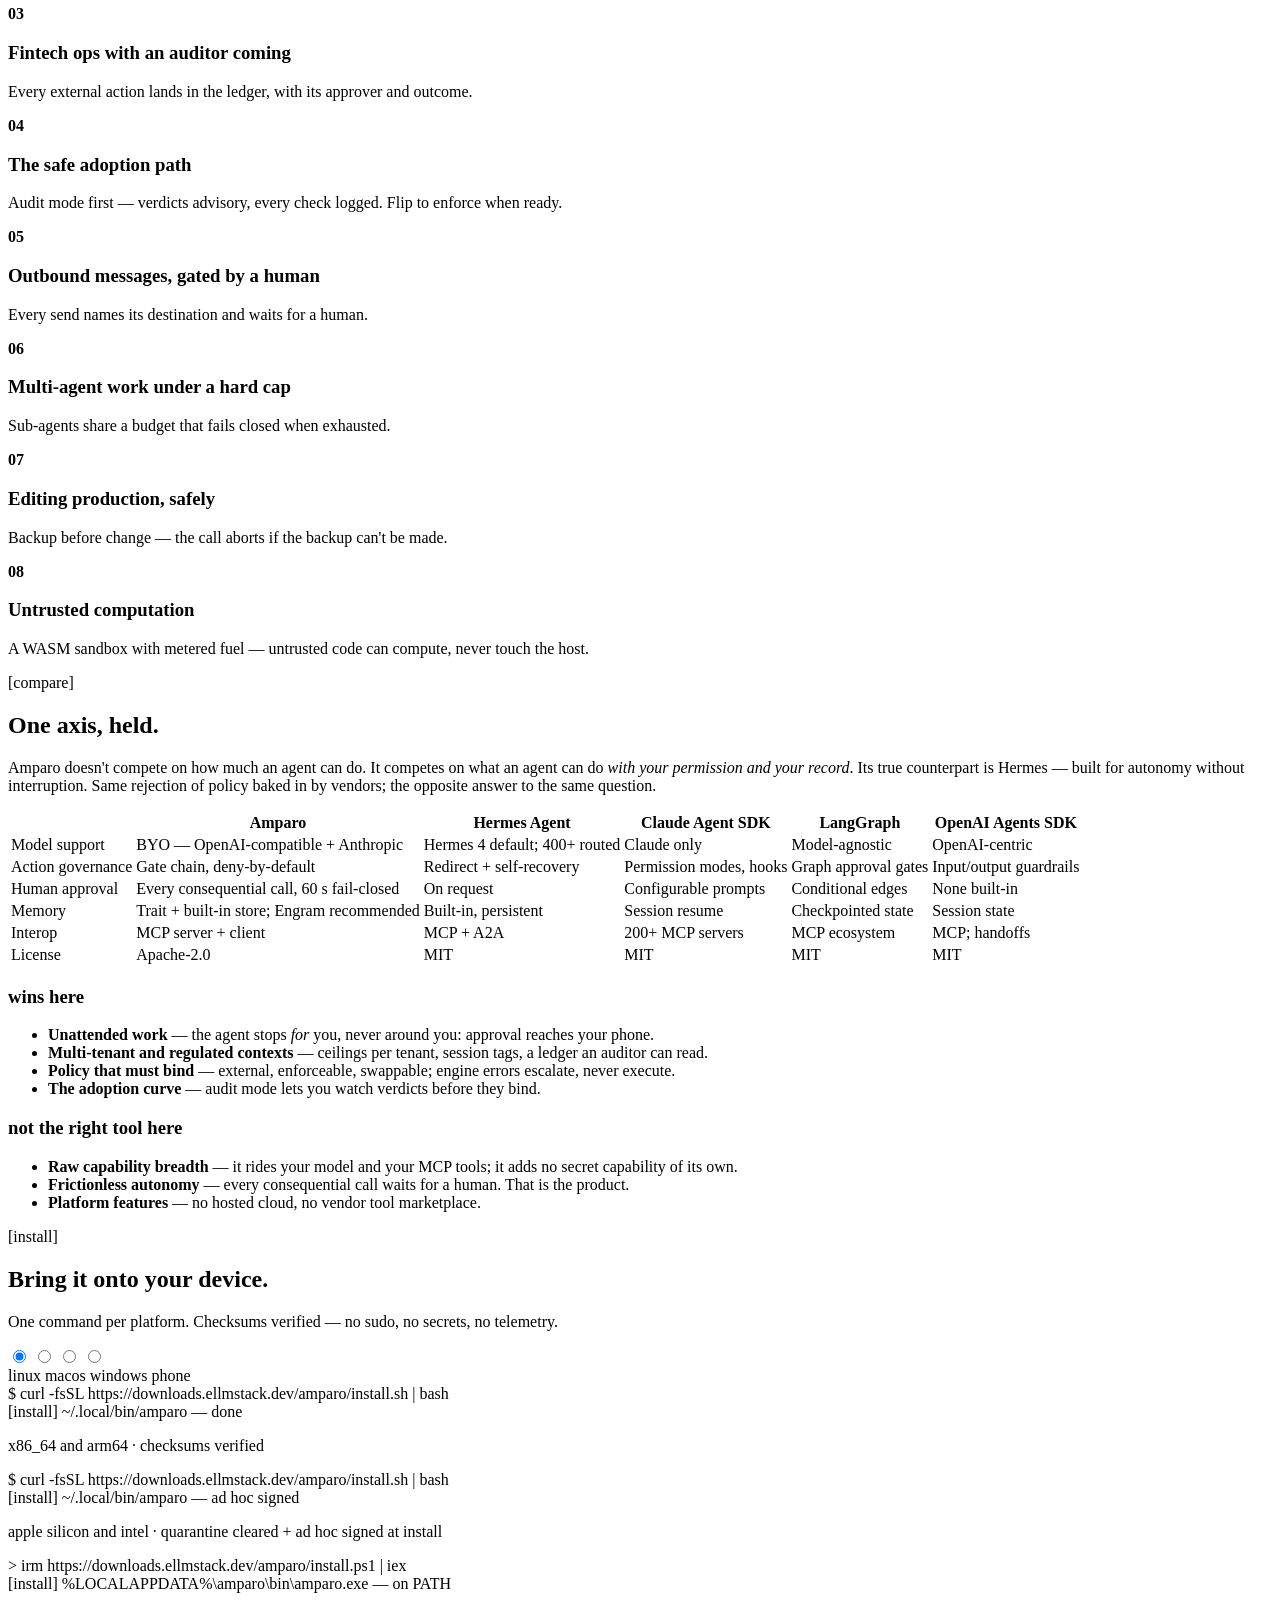
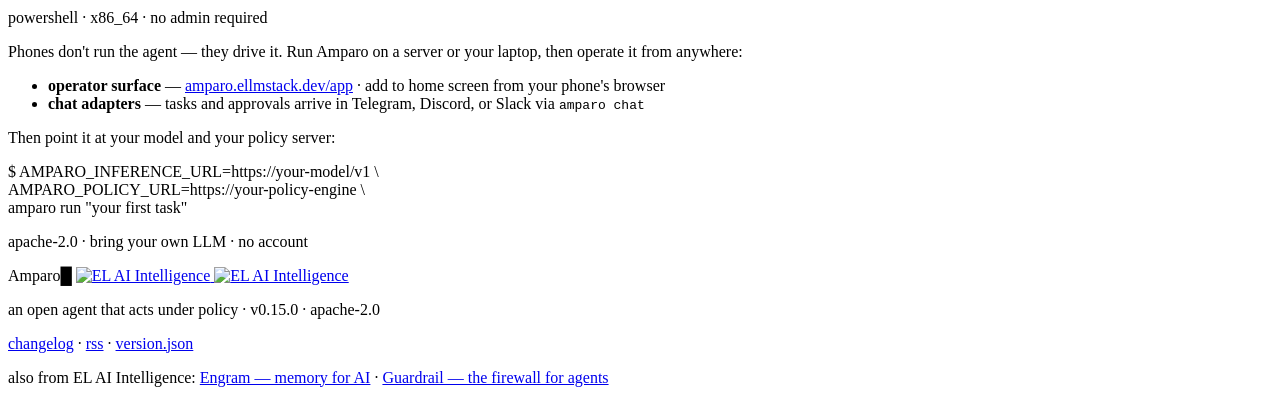
==== commit 82ceda87: "feat(web): landing + app shell, deploy, and test harnesses The web surface that was living untracked" ====
--- a/web/public/landing.html
+++ b/web/public/landing.html
@@ -5,6 +5,19 @@
   <meta name="viewport" content="width=device-width, initial-scale=1">
   <title>Amparo — an open agent that acts under policy</title>
   <meta name="description" content="Amparo is an open agent that acts under policy: bring your own LLM, deny-by-default gates, human-only approval, and a ledger that records every consequential act.">
+  <meta property="og:type" content="website">
+  <meta property="og:site_name" content="Amparo">
+  <meta property="og:title" content="Amparo — an open agent that acts under policy">
+  <meta property="og:description" content="Amparo is an open agent that acts under policy: bring your own LLM, deny-by-default gates, human-only approval, and a ledger that records every consequential act.">
+  <meta property="og:url" content="https://amparo.ellmstack.dev/">
+  <meta property="og:image" content="https://amparo.ellmstack.dev/img/amparo-og.png">
+  <meta property="og:image:width" content="1200">
+  <meta property="og:image:height" content="630">
+  <meta property="og:image:alt" content="Amparo — an open agent that acts under policy: bring your own LLM, deny-by-default, human-only approval.">
+  <meta name="twitter:card" content="summary_large_image">
+  <meta name="twitter:title" content="Amparo — an open agent that acts under policy">
+  <meta name="twitter:description" content="Amparo is an open agent that acts under policy: bring your own LLM, deny-by-default gates, human-only approval, and a ledger that records every consequential act.">
+  <meta name="twitter:image" content="https://amparo.ellmstack.dev/img/amparo-og.png">
   <link rel="stylesheet" href="/landing.css">
 </head>
 <body>
@@ -239,6 +252,7 @@
       </div>
       <p class="meta">an open agent that acts under policy · v0.15.0 · apache-2.0</p>
       <p class="meta"><a href="/changelog">changelog</a> · <a href="/feed.xml">rss</a> · <a href="/version.json">version.json</a></p>
+      <p class="meta">also from EL AI Intelligence: <a href="https://engram.ellmstack.dev">Engram — memory for AI</a> · <a href="https://guardrail.ellmstack.dev/demo">Guardrail — the firewall for agents</a></p>
     </div>
   </footer>
 </body>
